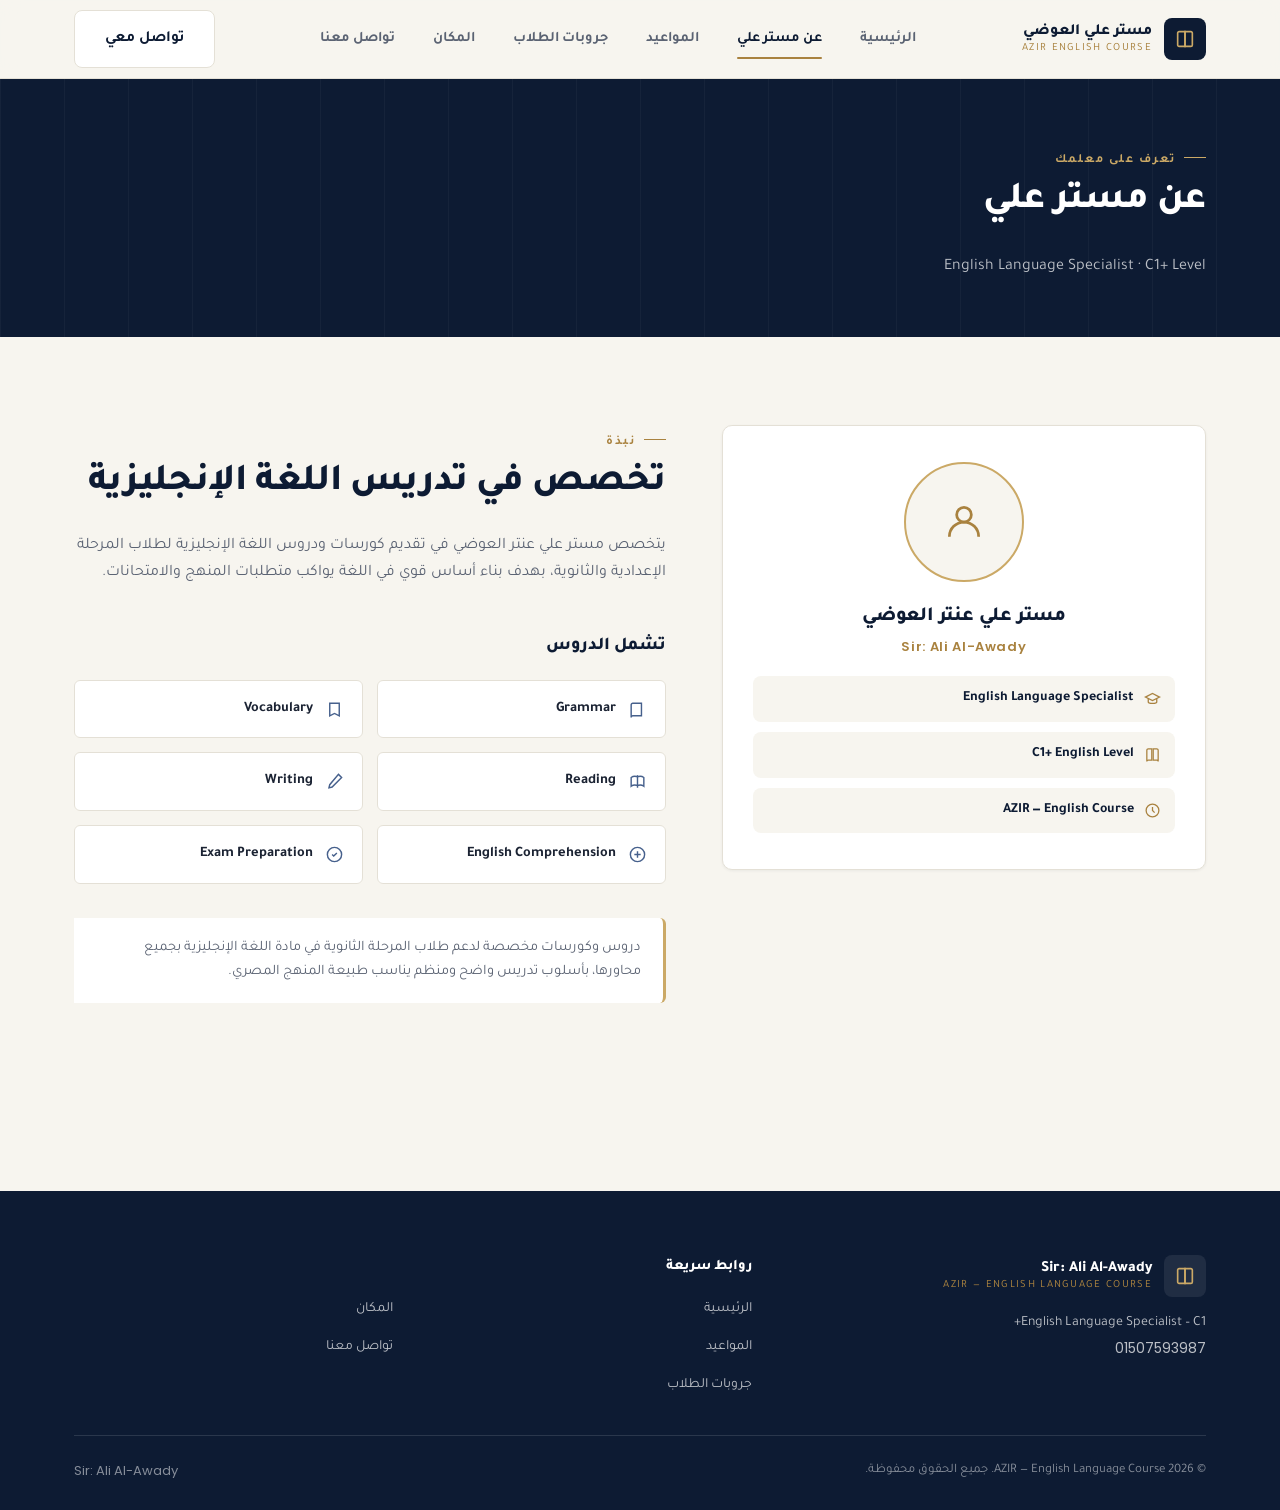
==== about.html @ 177343dc "Add files via upload" ====
<!DOCTYPE html>
<html lang="ar" dir="rtl">
<head>
<meta charset="UTF-8">
<meta name="viewport" content="width=device-width, initial-scale=1.0">
<title>عن مستر علي | AZIR - English Language Course</title>
<link href="https://fonts.googleapis.com/css2?family=Tajawal:wght@400;500;700;800&family=Poppins:wght@400;500;600;700&display=swap" rel="stylesheet">
<link rel="stylesheet" href="style.css">
</head>
<body>

<header class="site-header">
  <div class="container header-inner">
    <a href="index.html" class="brand">
      <span class="brand-mark">
        <svg viewBox="0 0 24 24" fill="none" stroke="#cba966" stroke-width="1.8"><path d="M4 5.5C4 4.7 4.7 4 5.5 4H12v16H5.5C4.7 20 4 19.3 4 18.5v-13z"/><path d="M20 5.5c0-.8-.7-1.5-1.5-1.5H12v16h6.5c.8 0 1.5-.7 1.5-1.5v-13z"/></svg>
      </span>
      <span class="brand-text">
        <span class="name-ar">مستر علي العوضي</span>
        <span class="name-en">AZIR English Course</span>
      </span>
    </a>
    <nav class="nav-desktop">
      <a href="index.html">الرئيسية</a>
      <a href="about.html">عن مستر علي</a>
      <a href="schedule.html">المواعيد</a>
      <a href="groups.html">جروبات الطلاب</a>
      <a href="location.html">المكان</a>
      <a href="contact.html">تواصل معنا</a>
    </nav>
    <div class="nav-cta">
      <a href="contact.html" class="btn btn-ghost">تواصل معي</a>
      <button class="menu-toggle" aria-label="فتح القائمة" aria-expanded="false">
        <svg viewBox="0 0 24 24" fill="none" stroke="currentColor" stroke-width="2" stroke-linecap="round"><path d="M3 6h18M3 12h18M3 18h18"/></svg>
      </button>
    </div>
  </div>
  <nav class="nav-mobile">
    <a href="index.html">الرئيسية</a>
    <a href="about.html">عن مستر علي</a>
    <a href="schedule.html">المواعيد</a>
    <a href="groups.html">جروبات الطلاب</a>
    <a href="location.html">المكان</a>
    <a href="contact.html">تواصل معنا</a>
    <a href="contact.html" class="btn btn-navy btn-block">تواصل معي</a>
  </nav>
</header>

<section class="page-hero">
  <div class="container">
    <span class="eyebrow">تعرف على معلمك</span>
    <h1>عن مستر علي</h1>
    <p>English Language Specialist · C1+ Level</p>
  </div>
</section>

<section>
  <div class="container about-grid">
    <div class="identity-card reveal">
      <div class="identity-photo">
        <svg viewBox="0 0 24 24" fill="none" stroke="currentColor" stroke-width="1.5"><circle cx="12" cy="8" r="4"/><path d="M4 20c0-4.4 3.6-8 8-8s8 3.6 8 8"/></svg>
      </div>
      <h2>مستر علي عنتر العوضي</h2>
      <span class="name-en en">Sir: Ali Al-Awady</span>
      <div class="identity-tags">
        <div class="identity-tag">
          <svg viewBox="0 0 24 24" fill="none" stroke="currentColor" stroke-width="1.8"><path d="M22 10 12 5 2 10l10 5 10-5Z"/><path d="M6 12v5c0 1.1 2.7 2 6 2s6-.9 6-2v-5"/></svg>
          English Language Specialist
        </div>
        <div class="identity-tag">
          <svg viewBox="0 0 24 24" fill="none" stroke="currentColor" stroke-width="1.8"><path d="M4 19V6a2 2 0 0 1 2-2h5v16H6a2 2 0 0 0-2 2Z"/><path d="M20 19V6a2 2 0 0 0-2-2h-5v16h5a2 2 0 0 1 2 2Z"/></svg>
          C1+ English Level
        </div>
        <div class="identity-tag">
          <svg viewBox="0 0 24 24" fill="none" stroke="currentColor" stroke-width="1.8"><circle cx="12" cy="12" r="9"/><path d="M12 7v5l3 3"/></svg>
          AZIR — English Course
        </div>
      </div>
    </div>

    <div class="reveal">
      <span class="eyebrow">نبذة</span>
      <h2 class="section-title">تخصص في تدريس اللغة الإنجليزية</h2>
      <p class="section-sub">
        يتخصص مستر علي عنتر العوضي في تقديم كورسات ودروس اللغة الإنجليزية لطلاب المرحلة
        الإعدادية والثانوية، بهدف بناء أساس قوي في اللغة يواكب متطلبات المنهج والامتحانات.
      </p>

      <h3 style="font-size:18px;margin-bottom:18px;">تشمل الدروس</h3>
      <div class="subject-list">
        <div class="subject-item">
          <svg viewBox="0 0 24 24" fill="none" stroke="currentColor" stroke-width="1.8"><path d="M4 19V6a2 2 0 0 1 2-2h11v16H6a2 2 0 0 0-2 2Z"/></svg>
          Grammar
        </div>
        <div class="subject-item">
          <svg viewBox="0 0 24 24" fill="none" stroke="currentColor" stroke-width="1.8"><path d="M6 4h12v16l-6-3-6 3V4Z"/></svg>
          Vocabulary
        </div>
        <div class="subject-item">
          <svg viewBox="0 0 24 24" fill="none" stroke="currentColor" stroke-width="1.8"><path d="M12 4v16M4 7c2-1.5 5-2 8-1 3-1 6-.5 8 1v11c-2-1.5-5-2-8-1-3-1-6-.5-8 1V7Z"/></svg>
          Reading
        </div>
        <div class="subject-item">
          <svg viewBox="0 0 24 24" fill="none" stroke="currentColor" stroke-width="1.8"><path d="m17 3 4 4L9 19l-4 1 1-4Z"/></svg>
          Writing
        </div>
        <div class="subject-item">
          <svg viewBox="0 0 24 24" fill="none" stroke="currentColor" stroke-width="1.8"><circle cx="12" cy="12" r="9"/><path d="M8 12h8M12 8v8"/></svg>
          English Comprehension
        </div>
        <div class="subject-item">
          <svg viewBox="0 0 24 24" fill="none" stroke="currentColor" stroke-width="1.8"><path d="M9 12l2 2 4-4"/><circle cx="12" cy="12" r="9"/></svg>
          Exam Preparation
        </div>
      </div>

      <div class="note-box">
        دروس وكورسات مخصصة لدعم طلاب المرحلة الثانوية في مادة اللغة الإنجليزية بجميع محاورها،
        بأسلوب تدريس واضح ومنظم يناسب طبيعة المنهج المصري.
      </div>
    </div>
  </div>
</section>

<footer class="site-footer">
  <div class="container">
    <div class="footer-grid">
      <div>
        <div class="footer-brand">
          <span class="brand-mark">
            <svg viewBox="0 0 24 24" fill="none" stroke="#cba966" stroke-width="1.8"><path d="M4 5.5C4 4.7 4.7 4 5.5 4H12v16H5.5C4.7 20 4 19.3 4 18.5v-13z"/><path d="M20 5.5c0-.8-.7-1.5-1.5-1.5H12v16h6.5c.8 0 1.5-.7 1.5-1.5v-13z"/></svg>
          </span>
          <span class="brand-text">
            <span class="name-ar">Sir: Ali Al-Awady</span>
            <span class="name-en">AZIR — English Language Course</span>
          </span>
        </div>
        <p class="footer-desc">English Language Specialist – C1+</p>
        <p class="footer-desc footer-phone"><span class="en">01507593987</span></p>
      </div>
      <div class="footer-col">
        <h4>روابط سريعة</h4>
        <ul>
          <li><a href="index.html">الرئيسية</a></li>
          <li><a href="schedule.html">المواعيد</a></li>
          <li><a href="groups.html">جروبات الطلاب</a></li>
        </ul>
      </div>
      <div class="footer-col">
        <h4>&nbsp;</h4>
        <ul>
          <li><a href="location.html">المكان</a></li>
          <li><a href="contact.html">تواصل معنا</a></li>
        </ul>
      </div>
    </div>
    <div class="footer-bottom">
      <span>© 2026 AZIR — English Language Course. جميع الحقوق محفوظة.</span>
      <span class="en">Sir: Ali Al-Awady</span>
    </div>
  </div>
</footer>

<script src="script.js"></script>
</body>
</html>
---- style.css ----
/* =========================================================
   AZIR — English Language Course · Sir Ali Al-Awady
   Design tokens
   ========================================================= */
:root{
  --navy: #0d1b33;
  --navy-2: #14294a;
  --off-white: #f7f5ef;
  --white: #ffffff;
  --gold: #a9823f;
  --gold-soft: #cba966;
  --slate-blue: #46608c;
  --ink: #1b2333;
  --ink-muted: #5b6373;
  --line: #e4e0d6;
  --radius: 10px;
  --radius-sm: 6px;
  --shadow-sm: 0 1px 3px rgba(13,27,51,0.06);
  --shadow-md: 0 8px 24px rgba(13,27,51,0.08);
  --shadow-lg: 0 20px 50px rgba(13,27,51,0.14);
  --ease: cubic-bezier(.4,0,.2,1);
  --maxw: 1180px;
}

*,*::before,*::after{box-sizing:border-box;}
html{scroll-behavior:smooth;}
@media (prefers-reduced-motion: reduce){
  html{scroll-behavior:auto;}
  *{animation-duration:0.001ms !important; animation-iteration-count:1 !important; transition-duration:0.001ms !important;}
}

body{
  margin:0;
  background:var(--off-white);
  color:var(--ink);
  font-family:"Tajawal","Poppins",sans-serif;
  direction:rtl;
  -webkit-font-smoothing:antialiased;
  line-height:1.7;
}

.en{
  font-family:"Poppins","Tajawal",sans-serif;
  direction:ltr;
  display:inline-block;
  unicode-bidi:isolate;
}

img{max-width:100%;display:block;}
a{color:inherit;text-decoration:none;}
ul{margin:0;padding:0;list-style:none;}
button{font-family:inherit;}

.container{
  width:100%;
  max-width:var(--maxw);
  margin:0 auto;
  padding:0 24px;
}

.eyebrow{
  display:inline-flex;
  align-items:center;
  gap:8px;
  font-family:"Poppins","Tajawal",sans-serif;
  font-size:12.5px;
  letter-spacing:.14em;
  text-transform:uppercase;
  color:var(--gold);
  font-weight:600;
}
.eyebrow::before{
  content:"";
  width:22px;height:1px;
  background:var(--gold);
  display:inline-block;
}

h1,h2,h3,h4{
  font-family:"Tajawal",sans-serif;
  font-weight:800;
  color:var(--navy);
  margin:0 0 .5em;
  letter-spacing:-.01em;
}

.section-title{
  font-size:clamp(26px,3.4vw,38px);
  margin-bottom:14px;
}
.section-sub{
  color:var(--ink-muted);
  font-size:16px;
  max-width:620px;
  margin-bottom:44px;
}
.section-head{margin-bottom:8px;}

section{padding:88px 0;}
@media (max-width:720px){
  section{padding:56px 0;}
}

hr.rule{
  border:none;
  border-top:1px solid var(--line);
  margin:0;
}

/* =============== Buttons =============== */
.btn{
  display:inline-flex;
  align-items:center;
  justify-content:center;
  gap:10px;
  padding:15px 30px;
  border-radius:8px;
  font-size:15.5px;
  font-weight:700;
  border:1px solid transparent;
  cursor:pointer;
  transition:transform .25s var(--ease), box-shadow .25s var(--ease), background-color .25s var(--ease), color .25s var(--ease), border-color .25s var(--ease);
  white-space:nowrap;
}
.btn:focus-visible{outline:2px solid var(--gold); outline-offset:3px;}
.btn svg{width:18px;height:18px;flex-shrink:0;}

.btn-primary{
  background:var(--gold);
  color:var(--navy);
}
.btn-primary:hover{background:var(--gold-soft); transform:translateY(-2px); box-shadow:var(--shadow-md);}

.btn-outline{
  background:transparent;
  border-color:rgba(255,255,255,.4);
  color:var(--white);
}
.btn-outline:hover{background:rgba(255,255,255,.1); transform:translateY(-2px);}

.btn-navy{
  background:var(--navy);
  color:var(--white);
}
.btn-navy:hover{background:var(--navy-2); transform:translateY(-2px); box-shadow:var(--shadow-md);}

.btn-ghost{
  background:var(--white);
  color:var(--navy);
  border-color:var(--line);
}
.btn-ghost:hover{border-color:var(--gold); color:var(--gold); transform:translateY(-2px);}

.btn-whatsapp{
  background:#f0f6f1;
  color:#2c5c3f;
  border-color:#d7e6da;
  width:100%;
}
.btn-whatsapp:hover{background:#2c5c3f; color:#fff; border-color:#2c5c3f;}

.btn-disabled{
  background:#eee9dd;
  color:#a39c88;
  cursor:not-allowed;
  width:100%;
}

.btn-lg{padding:18px 36px; font-size:16.5px;}
.btn-block{width:100%;}

/* =============== Header / Nav =============== */
.site-header{
  position:sticky;
  top:0;
  z-index:100;
  background:rgba(247,245,239,.9);
  backdrop-filter:blur(10px);
  border-bottom:1px solid var(--line);
}
.header-inner{
  display:flex;
  align-items:center;
  justify-content:space-between;
  height:78px;
}
.brand{
  display:flex;
  align-items:center;
  gap:12px;
}
.brand-mark{
  width:42px;height:42px;
  border-radius:8px;
  background:var(--navy);
  display:flex;align-items:center;justify-content:center;
  flex-shrink:0;
}
.brand-mark svg{width:22px;height:22px;}
.brand-text{display:flex;flex-direction:column;line-height:1.2;}
.brand-text .name-ar{font-weight:800;font-size:15.5px;color:var(--navy);}
.brand-text .name-en{font-size:11px;letter-spacing:.12em;color:var(--gold);text-transform:uppercase;}

.nav-desktop{
  display:flex;
  align-items:center;
  gap:6px;
}
.nav-desktop a{
  padding:10px 16px;
  font-size:14.5px;
  font-weight:600;
  color:var(--ink-muted);
  border-radius:6px;
  transition:color .2s, background-color .2s;
  position:relative;
}
.nav-desktop a:hover{color:var(--navy);}
.nav-desktop a.active{color:var(--navy);}
.nav-desktop a.active::after{
  content:"";
  position:absolute;
  bottom:2px; left:16px; right:16px;
  height:2px;
  background:var(--gold);
  border-radius:2px;
}

.nav-cta{display:flex;align-items:center;gap:10px;}

.menu-toggle{
  display:none;
  width:44px;height:44px;
  border-radius:8px;
  border:1px solid var(--line);
  background:var(--white);
  align-items:center;justify-content:center;
  cursor:pointer;
}
.menu-toggle svg{width:20px;height:20px;color:var(--navy);}

.nav-mobile{
  display:none;
  flex-direction:column;
  background:var(--white);
  border-top:1px solid var(--line);
  padding:10px 24px 22px;
}
.nav-mobile a{
  padding:14px 4px;
  font-size:16px;
  font-weight:700;
  color:var(--navy);
  border-bottom:1px solid var(--line);
}
.nav-mobile a:last-child{border-bottom:none;}
.nav-mobile.open{display:flex;}
.nav-mobile .btn{margin-top:14px;}

@media (max-width:920px){
  .nav-desktop{display:none;}
  .menu-toggle{display:flex;}
  .nav-cta .btn-ghost{display:none;}
}

/* =============== Hero =============== */
.hero{
  background:linear-gradient(180deg, var(--navy) 0%, var(--navy-2) 100%);
  color:var(--white);
  position:relative;
  overflow:hidden;
  padding:96px 0 110px;
}
.hero::before{
  content:"";
  position:absolute;
  inset:0;
  background-image:
    repeating-linear-gradient(90deg, rgba(255,255,255,.035) 0 1px, transparent 1px 64px);
  pointer-events:none;
}
.hero::after{
  content:"";
  position:absolute;
  width:520px;height:520px;
  border-radius:50%;
  background:radial-gradient(circle, rgba(169,130,63,.16), transparent 70%);
  top:-180px; inset-inline-end:-160px;
  pointer-events:none;
}

.hero-grid{
  position:relative;
  display:grid;
  grid-template-columns:1.15fr .85fr;
  gap:56px;
  align-items:center;
}
@media (max-width:900px){
  .hero-grid{grid-template-columns:1fr; text-align:center;}
  .hero-grid .eyebrow{justify-content:center;}
}

.hero-eyebrow{color:var(--gold-soft);}
.hero-eyebrow::before{background:var(--gold-soft);}

.hero h1{
  color:var(--white);
  font-size:clamp(30px,4.4vw,50px);
  margin-bottom:10px;
}
.hero .name-en{
  display:block;
  font-family:"Poppins",sans-serif;
  font-size:.42em;
  font-weight:600;
  letter-spacing:.06em;
  color:var(--gold-soft);
  margin-bottom:8px;
  direction:ltr;
}
.hero-tagline{
  font-size:17px;
  color:rgba(255,255,255,.75);
  max-width:520px;
  margin-bottom:14px;
}
@media (max-width:900px){.hero-tagline{margin-inline:auto;}}

.hero-badges{
  display:flex;
  flex-wrap:wrap;
  gap:10px;
  margin-bottom:32px;
}
@media (max-width:900px){.hero-badges{justify-content:center;}}
.hero-badge{
  border:1px solid rgba(255,255,255,.22);
  border-radius:999px;
  padding:8px 16px;
  font-size:13px;
  font-weight:600;
  color:rgba(255,255,255,.88);
  background:rgba(255,255,255,.04);
}

.hero-actions{
  display:flex;
  flex-wrap:wrap;
  gap:14px;
}
@media (max-width:900px){.hero-actions{justify-content:center;}}

.hero-photo-frame{
  position:relative;
  width:100%;
  max-width:340px;
  margin-inline-start:auto;
  aspect-ratio:4/5;
  border-radius:14px;
  background:rgba(255,255,255,.05);
  border:1px solid rgba(255,255,255,.18);
  display:flex;
  align-items:center;
  justify-content:center;
  overflow:hidden;
}
@media (max-width:900px){.hero-photo-frame{margin-inline:auto;}}
.hero-photo-frame::before{
  content:"";
  position:absolute;
  inset:12px;
  border:1px solid rgba(203,169,102,.45);
  border-radius:10px;
  pointer-events:none;
}
.hero-photo-placeholder{
  display:flex;
  flex-direction:column;
  align-items:center;
  gap:14px;
  color:rgba(255,255,255,.55);
  padding:24px;
  text-align:center;
}
.hero-photo-placeholder svg{width:46px;height:46px;color:var(--gold-soft);}
.hero-photo-placeholder span{font-size:13.5px;font-weight:600;}
.hero-photo-frame img{width:100%;height:100%;object-fit:cover;display:none;}

/* =============== Feature cards =============== */
.features{padding-top:0; margin-top:-56px; position:relative; z-index:2;}
.features-grid{
  display:grid;
  grid-template-columns:repeat(3,1fr);
  gap:20px;
}
@media (max-width:800px){.features-grid{grid-template-columns:1fr;}}

.feature-card{
  background:var(--white);
  border:1px solid var(--line);
  border-radius:var(--radius);
  padding:32px 28px;
  box-shadow:var(--shadow-md);
  transition:transform .3s var(--ease), box-shadow .3s var(--ease);
}
.feature-card:hover{transform:translateY(-4px); box-shadow:var(--shadow-lg);}
.feature-icon{
  width:48px;height:48px;
  border-radius:9px;
  background:var(--off-white);
  display:flex;align-items:center;justify-content:center;
  margin-bottom:18px;
}
.feature-icon svg{width:24px;height:24px;color:var(--gold);}
.feature-card h3{font-size:19px;margin-bottom:6px;}
.feature-card p{color:var(--ink-muted); font-size:14.5px; margin:0;}

/* =============== Generic page hero (inner pages) =============== */
.page-hero{
  background:var(--navy);
  color:var(--white);
  padding:64px 0 56px;
  position:relative;
  overflow:hidden;
}
.page-hero::before{
  content:"";
  position:absolute; inset:0;
  background-image:repeating-linear-gradient(90deg, rgba(255,255,255,.035) 0 1px, transparent 1px 64px);
}
.page-hero .eyebrow{color:var(--gold-soft);}
.page-hero .eyebrow::before{background:var(--gold-soft);}
.page-hero h1{color:var(--white); font-size:clamp(26px,3.6vw,38px); position:relative;}
.page-hero p{color:rgba(255,255,255,.72); max-width:600px; position:relative; margin:0;}

/* =============== About page =============== */
.about-grid{
  display:grid;
  grid-template-columns:.9fr 1.1fr;
  gap:56px;
  align-items:start;
}
@media (max-width:860px){.about-grid{grid-template-columns:1fr;}}

.identity-card{
  background:var(--white);
  border:1px solid var(--line);
  border-radius:var(--radius);
  padding:36px 30px;
  box-shadow:var(--shadow-sm);
  text-align:center;
  position:sticky;
  top:100px;
}
.identity-photo{
  width:120px;height:120px;
  border-radius:50%;
  background:var(--off-white);
  border:2px solid var(--gold-soft);
  display:flex;align-items:center;justify-content:center;
  margin:0 auto 18px;
}
.identity-photo svg{width:44px;height:44px;color:var(--gold);}
.identity-card h2{font-size:20px;margin-bottom:2px;}
.identity-card .name-en{color:var(--gold); font-size:13px; letter-spacing:.05em; font-weight:600; margin-bottom:16px; display:block;}
.identity-tags{display:flex;flex-direction:column;gap:10px;margin-top:18px;}
.identity-tag{
  display:flex;align-items:center;gap:10px;
  background:var(--off-white);
  border-radius:8px;
  padding:11px 14px;
  font-size:14px;
  font-weight:600;
  color:var(--navy);
}
.identity-tag svg{width:17px;height:17px;color:var(--gold); flex-shrink:0;}

.subject-list{
  display:grid;
  grid-template-columns:1fr 1fr;
  gap:14px;
  margin-top:12px;
}
@media (max-width:520px){.subject-list{grid-template-columns:1fr;}}
.subject-item{
  display:flex;align-items:center;gap:12px;
  background:var(--white);
  border:1px solid var(--line);
  border-radius:var(--radius-sm);
  padding:16px 18px;
  font-weight:700;
  font-size:14.5px;
  color:var(--ink);
  transition:border-color .2s, transform .2s;
}
.subject-item:hover{border-color:var(--gold-soft); transform:translateY(-2px);}
.subject-item svg{width:19px;height:19px;color:var(--slate-blue); flex-shrink:0;}

.note-box{
  margin-top:34px;
  border-inline-start:3px solid var(--gold-soft);
  background:var(--white);
  border-radius:0 var(--radius-sm) var(--radius-sm) 0;
  padding:18px 22px;
  color:var(--ink-muted);
  font-size:14.5px;
}

/* =============== Schedule page =============== */
.stage-block{margin-bottom:52px;}
.stage-block:last-child{margin-bottom:0;}
.stage-title{
  display:flex;align-items:center;gap:12px;
  font-size:21px;
  margin-bottom:22px;
  padding-bottom:14px;
  border-bottom:2px solid var(--navy);
}
.stage-title svg{width:22px;height:22px;color:var(--gold);}

.grade-grid{
  display:grid;
  grid-template-columns:repeat(3,1fr);
  gap:18px;
}
@media (max-width:900px){.grade-grid{grid-template-columns:1fr 1fr;}}
@media (max-width:600px){.grade-grid{grid-template-columns:1fr;}}

.grade-card{
  background:var(--white);
  border:1px solid var(--line);
  border-radius:var(--radius);
  padding:24px 22px;
  box-shadow:var(--shadow-sm);
}
.grade-card h4{
  font-size:16.5px;
  margin-bottom:14px;
  padding-bottom:12px;
  border-bottom:1px solid var(--line);
}
.time-row{
  display:flex;
  align-items:center;
  justify-content:space-between;
  gap:10px;
  padding:10px 0;
}
.time-row + .time-row{border-top:1px dashed var(--line);}
.time-days{font-size:14px; font-weight:600; color:var(--ink);}
.time-track{font-size:11.5px; color:var(--ink-muted); display:block; margin-top:2px;}
.time-badge{
  flex-shrink:0;
  background:var(--off-white);
  color:var(--navy);
  font-weight:800;
  font-size:13px;
  padding:6px 12px;
  border-radius:999px;
  border:1px solid var(--line);
  white-space:nowrap;
}
.time-badge.gold{background:rgba(169,130,63,.12); color:var(--gold); border-color:rgba(169,130,63,.3);}

/* =============== Groups page =============== */
.groups-grid{
  display:grid;
  grid-template-columns:repeat(3,1fr);
  gap:20px;
}
@media (max-width:960px){.groups-grid{grid-template-columns:1fr 1fr;}}
@media (max-width:640px){.groups-grid{grid-template-columns:1fr;}}

.group-card{
  background:var(--white);
  border:1px solid var(--line);
  border-radius:var(--radius);
  padding:26px 22px;
  display:flex;
  flex-direction:column;
  gap:18px;
  box-shadow:var(--shadow-sm);
  transition:transform .25s var(--ease), box-shadow .25s var(--ease);
}
.group-card:hover{transform:translateY(-3px); box-shadow:var(--shadow-md);}
.group-top{display:flex; align-items:flex-start; justify-content:space-between; gap:10px;}
.group-icon{
  width:40px;height:40px;
  border-radius:8px;
  background:var(--off-white);
  display:flex;align-items:center;justify-content:center;
  flex-shrink:0;
}
.group-icon svg{width:20px;height:20px;color:var(--slate-blue);}
.group-name{font-size:15px; font-weight:700; color:var(--navy); line-height:1.5; flex:1;}
.badge-soon{
  flex-shrink:0;
  background:#f4ede0;
  color:var(--gold);
  font-size:11.5px;
  font-weight:800;
  padding:5px 11px;
  border-radius:999px;
  border:1px solid rgba(169,130,63,.3);
}

/* =============== Location page =============== */
.location-panel{
  background:var(--white);
  border:1px solid var(--line);
  border-radius:14px;
  overflow:hidden;
  box-shadow:var(--shadow-md);
}
.location-map{
  height:380px;
  background:
    linear-gradient(rgba(13,27,51,.06), rgba(13,27,51,.06)),
    repeating-linear-gradient(0deg, #e9e5d9 0 1px, transparent 1px 40px),
    repeating-linear-gradient(90deg, #e9e5d9 0 1px, transparent 1px 40px);
  background-color:#f1eee4;
  position:relative;
  display:flex;
  align-items:center;
  justify-content:center;
}
.map-pin{
  display:flex;
  flex-direction:column;
  align-items:center;
  gap:10px;
}
.map-pin svg{width:52px;height:52px;color:var(--navy);}
.map-pin span{
  background:var(--navy);
  color:var(--white);
  padding:8px 16px;
  border-radius:8px;
  font-size:14px;
  font-weight:700;
  box-shadow:var(--shadow-md);
}
.location-info{
  padding:30px 32px;
  display:flex;
  align-items:center;
  justify-content:space-between;
  gap:20px;
  flex-wrap:wrap;
}
.location-address{display:flex; align-items:center; gap:14px;}
.location-address svg{width:26px;height:26px;color:var(--gold); flex-shrink:0;}
.location-address h3{font-size:17px; margin-bottom:2px;}
.location-address p{margin:0; color:var(--ink-muted); font-size:14px;}

/* =============== Contact page =============== */
.contact-grid{
  display:grid;
  grid-template-columns:1fr 1fr;
  gap:22px;
  margin-bottom:22px;
}
@media (max-width:700px){.contact-grid{grid-template-columns:1fr;}}
.contact-card{
  background:var(--white);
  border:1px solid var(--line);
  border-radius:var(--radius);
  padding:34px 28px;
  text-align:center;
  box-shadow:var(--shadow-sm);
}
.contact-card .feature-icon{margin:0 auto 18px;}
.contact-card h3{font-size:19px;}
.contact-card p{color:var(--ink-muted); font-size:14.5px; margin-bottom:22px;}
.contact-number{
  font-family:"Poppins",sans-serif;
  direction:ltr;
  display:block;
  color:var(--navy);
  font-weight:700;
  font-size:15px;
  margin-bottom:18px;
}

/* =============== Footer =============== */
.site-footer{
  background:var(--navy);
  color:rgba(255,255,255,.72);
  padding:64px 0 28px;
  margin-top:100px;
}
.footer-grid{
  display:grid;
  grid-template-columns:1.3fr 1fr 1fr;
  gap:40px;
  padding-bottom:36px;
  border-bottom:1px solid rgba(255,255,255,.12);
}
@media (max-width:760px){.footer-grid{grid-template-columns:1fr; gap:32px;}}
.footer-brand{display:flex; gap:12px; align-items:center; margin-bottom:14px;}
.footer-brand .brand-mark{background:rgba(255,255,255,.08);}
.footer-brand .name-ar{color:var(--white);}
.footer-desc{font-size:14px; line-height:1.8; max-width:280px; margin:0;}
.footer-col h4{color:var(--white); font-size:14.5px; margin-bottom:16px;}
.footer-col ul{display:flex; flex-direction:column; gap:11px;}
.footer-col a{font-size:14px; transition:color .2s;}
.footer-col a:hover{color:var(--gold-soft);}
.footer-phone{display:flex; align-items:center; gap:8px; direction:ltr; justify-content:flex-end;}
@media (max-width:760px){.footer-phone{justify-content:flex-start;}}
.footer-bottom{
  padding-top:24px;
  display:flex;
  justify-content:space-between;
  flex-wrap:wrap;
  gap:10px;
  font-size:13px;
  color:rgba(255,255,255,.5);
}

/* =============== Reveal on scroll =============== */
.reveal{
  opacity:0;
  transform:translateY(16px);
  transition:opacity .6s var(--ease), transform .6s var(--ease);
}
.reveal.in{opacity:1; transform:translateY(0);}

/* Focus visibility */
a:focus-visible, button:focus-visible{
  outline:2px solid var(--gold);
  outline-offset:2px;
}
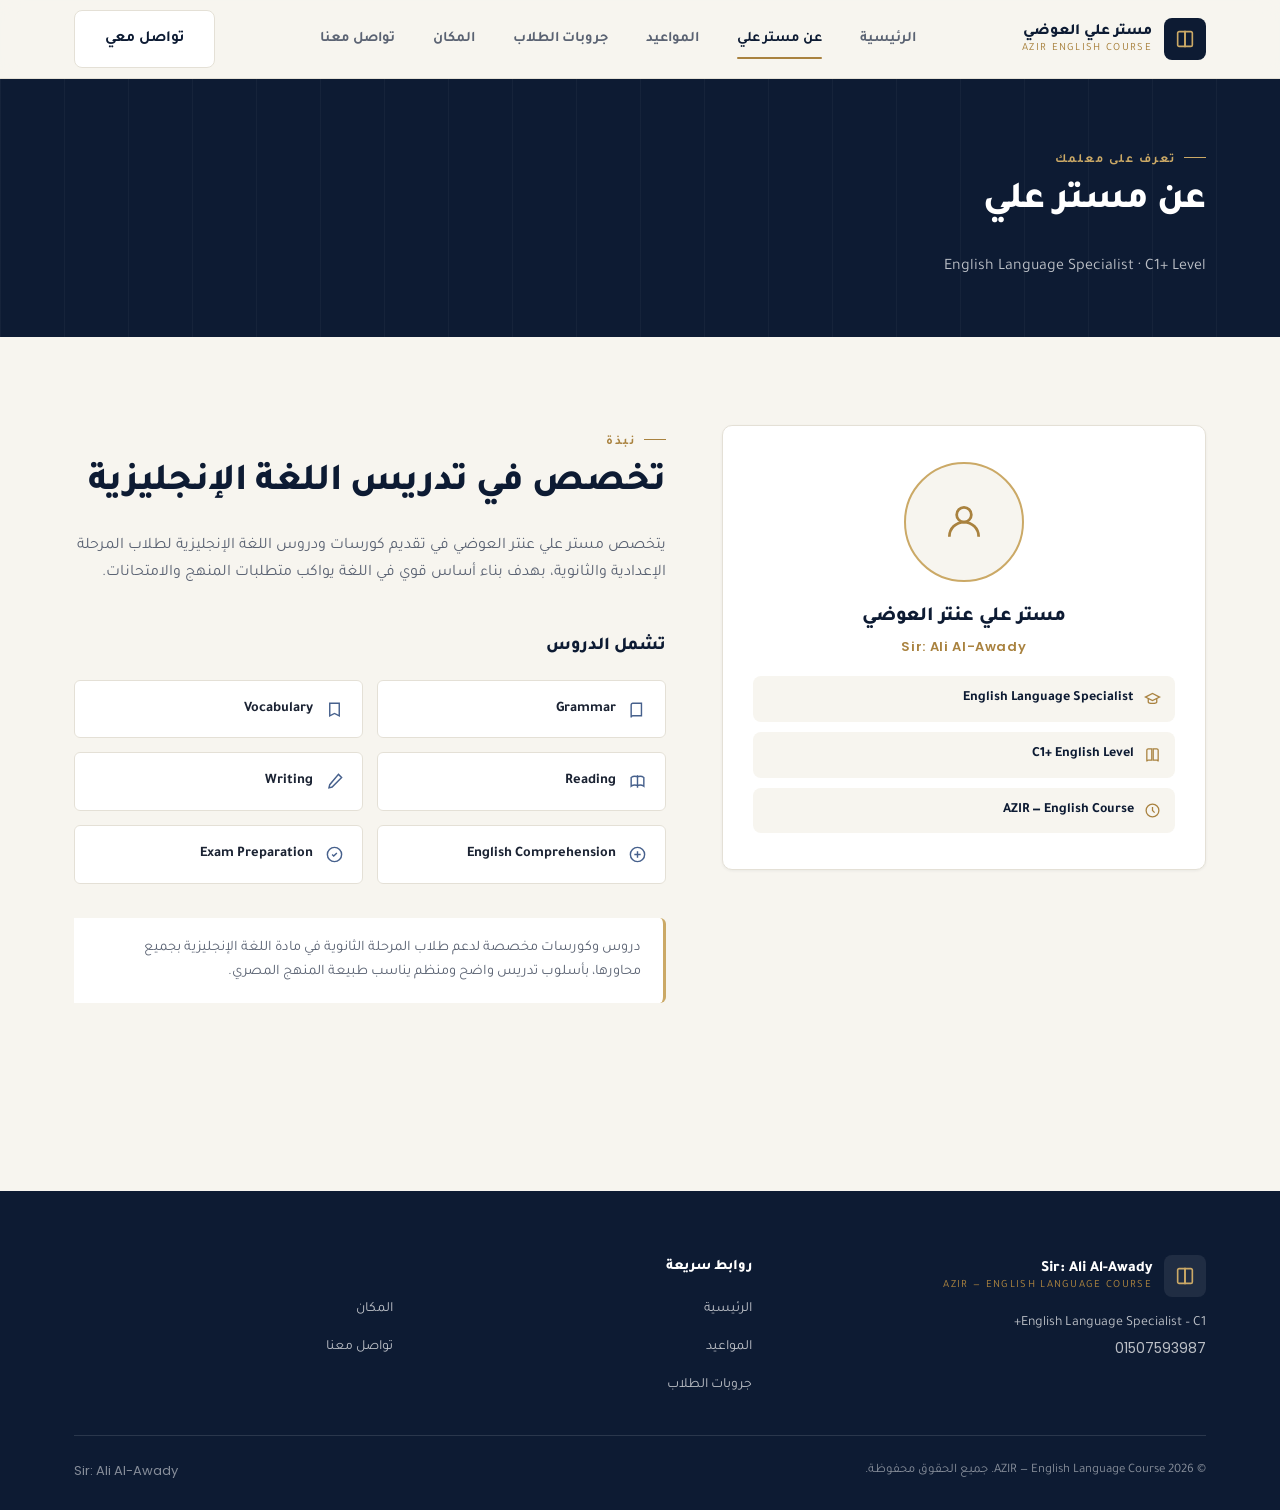
==== commit eff50934: "Add files via upload" ====
--- a/about.html
+++ b/about.html
@@ -58,7 +58,9 @@
   <div class="container about-grid">
     <div class="identity-card reveal">
       <div class="identity-photo">
-        <svg viewBox="0 0 24 24" fill="none" stroke="currentColor" stroke-width="1.5"><circle cx="12" cy="8" r="4"/><path d="M4 20c0-4.4 3.6-8 8-8s8 3.6 8 8"/></svg>
+        <img class="identity-photo-img" src="images/teacher.jpg" alt="مستر علي عنتر العوضي"
+             onerror="this.onerror=null;this.style.display='none';document.getElementById('identityIcon').style.display='flex';">
+        <svg id="identityIcon" style="display:none" viewBox="0 0 24 24" fill="none" stroke="currentColor" stroke-width="1.5"><circle cx="12" cy="8" r="4"/><path d="M4 20c0-4.4 3.6-8 8-8s8 3.6 8 8"/></svg>
       </div>
       <h2>مستر علي عنتر العوضي</h2>
       <span class="name-en en">Sir: Ali Al-Awady</span>
--- a/style.css
+++ b/style.css
@@ -375,7 +375,7 @@
   pointer-events:none;
 }
 .hero-photo-placeholder{
-  display:flex;
+  display:none;
   flex-direction:column;
   align-items:center;
   gap:14px;
@@ -385,7 +385,7 @@
 }
 .hero-photo-placeholder svg{width:46px;height:46px;color:var(--gold-soft);}
 .hero-photo-placeholder span{font-size:13.5px;font-weight:600;}
-.hero-photo-frame img{width:100%;height:100%;object-fit:cover;display:none;}
+.hero-photo-img{width:100%;height:100%;object-fit:cover;display:block;position:relative;z-index:1;}
 
 /* =============== Feature cards =============== */
 .features{padding-top:0; margin-top:-56px; position:relative; z-index:2;}
@@ -462,6 +462,8 @@
   margin:0 auto 18px;
 }
 .identity-photo svg{width:44px;height:44px;color:var(--gold);}
+.identity-photo{overflow:hidden;}
+.identity-photo-img{width:100%;height:100%;object-fit:cover;border-radius:50%;display:block;}
 .identity-card h2{font-size:20px;margin-bottom:2px;}
 .identity-card .name-en{color:var(--gold); font-size:13px; letter-spacing:.05em; font-weight:600; margin-bottom:16px; display:block;}
 .identity-tags{display:flex;flex-direction:column;gap:10px;margin-top:18px;}
@@ -731,3 +733,88 @@
   outline:2px solid var(--gold);
   outline-offset:2px;
 }
+
+/* =========================================================
+   MOBILE-FIRST REFINEMENTS
+   Tuned specifically for small touch screens (<=600px)
+   ========================================================= */
+@media (max-width:600px){
+  body{font-size:15.5px;}
+  .container{padding:0 18px;}
+
+  /* Header */
+  .header-inner{height:64px;}
+  .brand-mark{width:38px;height:38px;}
+  .brand-text .name-ar{font-size:14px;}
+  .brand-text .name-en{font-size:10px;}
+  .menu-toggle{width:46px;height:46px;}
+  .nav-mobile{padding:8px 18px 20px;}
+  .nav-mobile a{padding:16px 4px; font-size:16.5px;}
+  .nav-mobile .btn{padding:16px 20px; font-size:15.5px;}
+
+  /* Section rhythm */
+  section{padding:44px 0;}
+  .section-title{font-size:24px;}
+  .section-sub{font-size:14.5px; margin-bottom:30px;}
+  .eyebrow{font-size:11.5px;}
+
+  /* Buttons: full-width, thumb-friendly */
+  .btn{padding:16px 22px; font-size:15px; border-radius:9px;}
+  .btn-lg{padding:17px 24px; font-size:15.5px;}
+  .hero-actions{flex-direction:column; width:100%;}
+  .hero-actions .btn{width:100%;}
+
+  /* Hero */
+  .hero{padding:44px 0 64px;}
+  .hero h1{font-size:26px;}
+  .hero .name-en{font-size:.4em;}
+  .hero-tagline{font-size:15px;}
+  .hero-badges{gap:8px;}
+  .hero-badge{font-size:12px; padding:7px 13px;}
+  .hero-photo-frame{max-width:230px; aspect-ratio:1/1; border-radius:50%;}
+  .hero-photo-frame::before{border-radius:50%;}
+  .hero-photo-img{border-radius:50%;}
+
+  /* Feature cards */
+  .features{margin-top:-40px;}
+  .feature-card{padding:24px 20px;}
+
+  /* About */
+  .identity-card{position:static; padding:28px 22px;}
+  .identity-photo{width:96px; height:96px;}
+  .subject-list{grid-template-columns:1fr;}
+  .subject-item{padding:14px 16px; font-size:14px;}
+
+  /* Schedule */
+  .stage-title{font-size:18px; gap:10px;}
+  .grade-card{padding:20px 18px;}
+  .time-days{font-size:13.5px;}
+  .time-badge{font-size:12px; padding:6px 11px;}
+
+  /* Groups */
+  .group-card{padding:22px 18px;}
+  .group-name{font-size:14px;}
+  .btn-whatsapp, .btn-disabled{padding:15px 18px; font-size:14.5px;}
+
+  /* Location */
+  .location-map{height:260px;}
+  .location-info{flex-direction:column; align-items:stretch; text-align:center; padding:24px 22px;}
+  .location-address{flex-direction:column; text-align:center;}
+  .location-info .btn{width:100%;}
+
+  /* Contact */
+  .contact-card{padding:28px 20px;}
+  .contact-number{font-size:14px;}
+
+  /* Footer */
+  .site-footer{padding:48px 0 22px; margin-top:64px;}
+  .footer-bottom{flex-direction:column; align-items:flex-start; gap:6px;}
+  .footer-phone{justify-content:flex-start !important;}
+}
+
+/* Extra-small phones */
+@media (max-width:380px){
+  .hero h1{font-size:23px;}
+  .section-title{font-size:22px;}
+  .btn{font-size:14.5px;}
+}
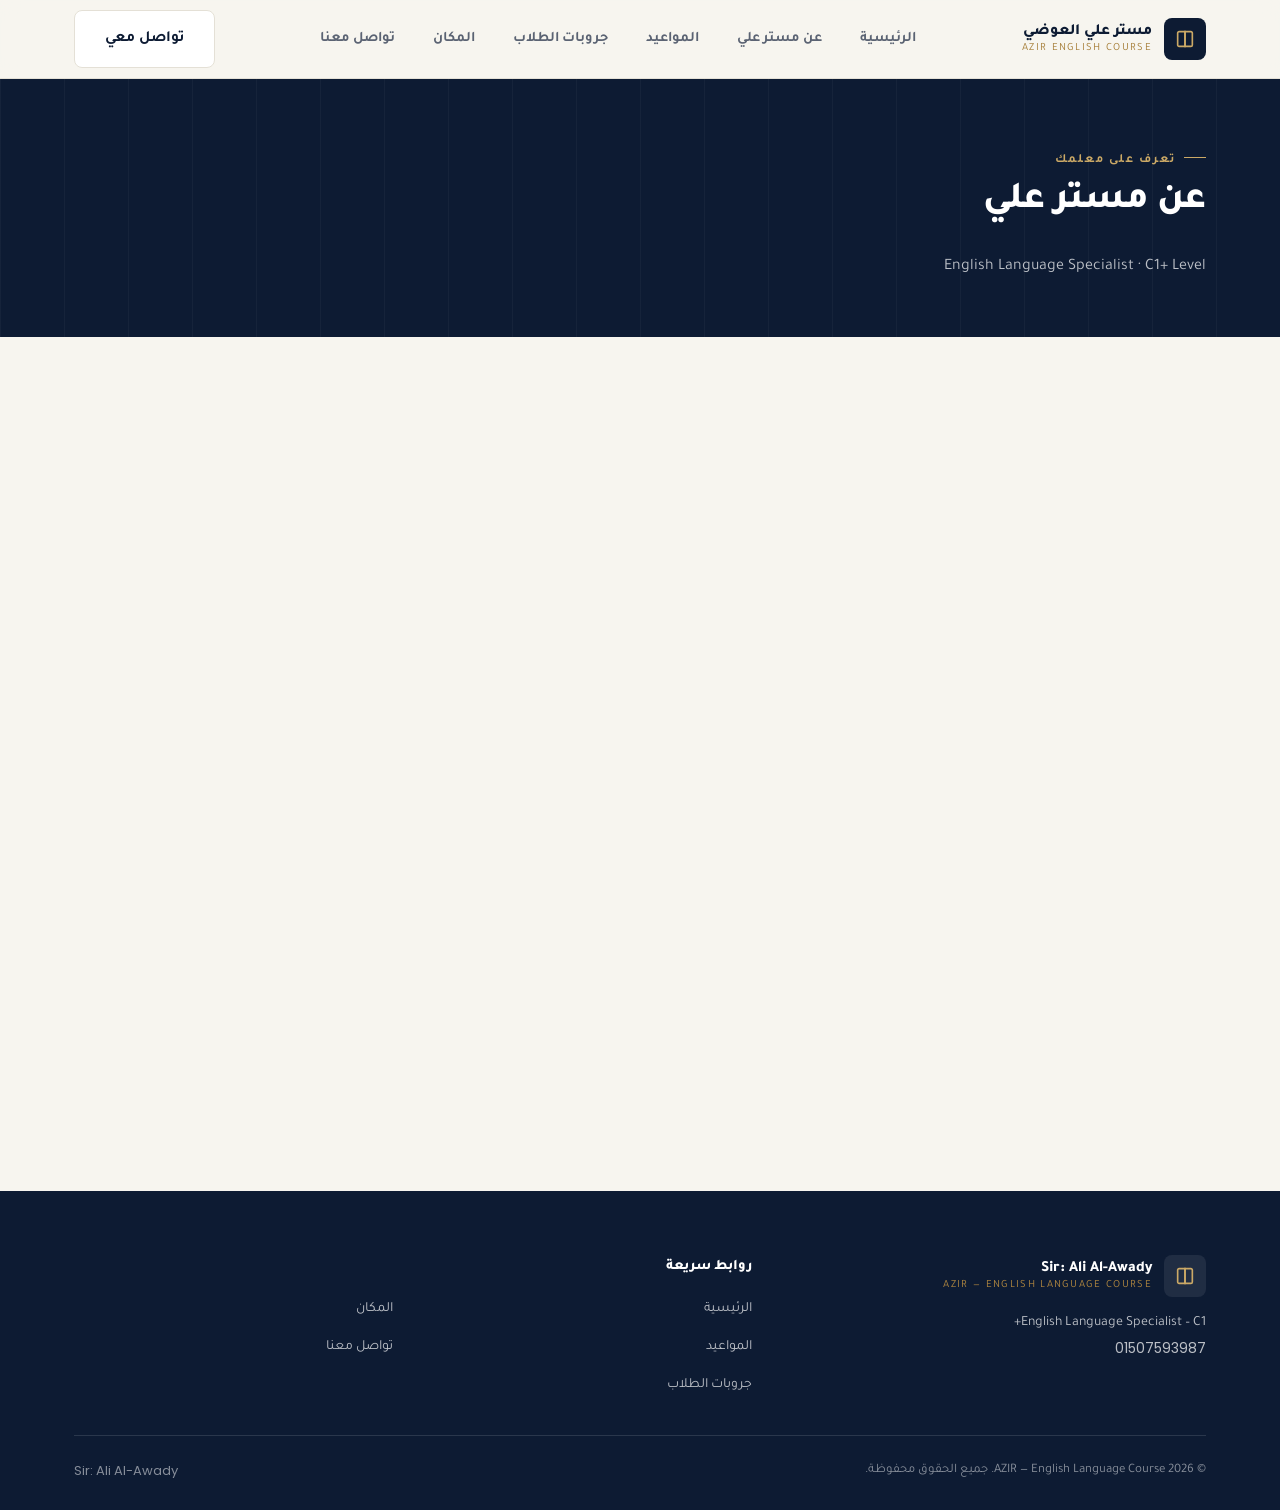
==== commit 784dd14b: "Add files via upload" ====
--- a/about.html
+++ b/about.html
@@ -58,7 +58,7 @@
   <div class="container about-grid">
     <div class="identity-card reveal">
       <div class="identity-photo">
-        <img class="identity-photo-img" src="images/teacher.jpg" alt="مستر علي عنتر العوضي"
+        <img class="identity-photo-img" src="teacher.jpg" alt="مستر علي عنتر العوضي"
              onerror="this.onerror=null;this.style.display='none';document.getElementById('identityIcon').style.display='flex';">
         <svg id="identityIcon" style="display:none" viewBox="0 0 24 24" fill="none" stroke="currentColor" stroke-width="1.5"><circle cx="12" cy="8" r="4"/><path d="M4 20c0-4.4 3.6-8 8-8s8 3.6 8 8"/></svg>
       </div>
